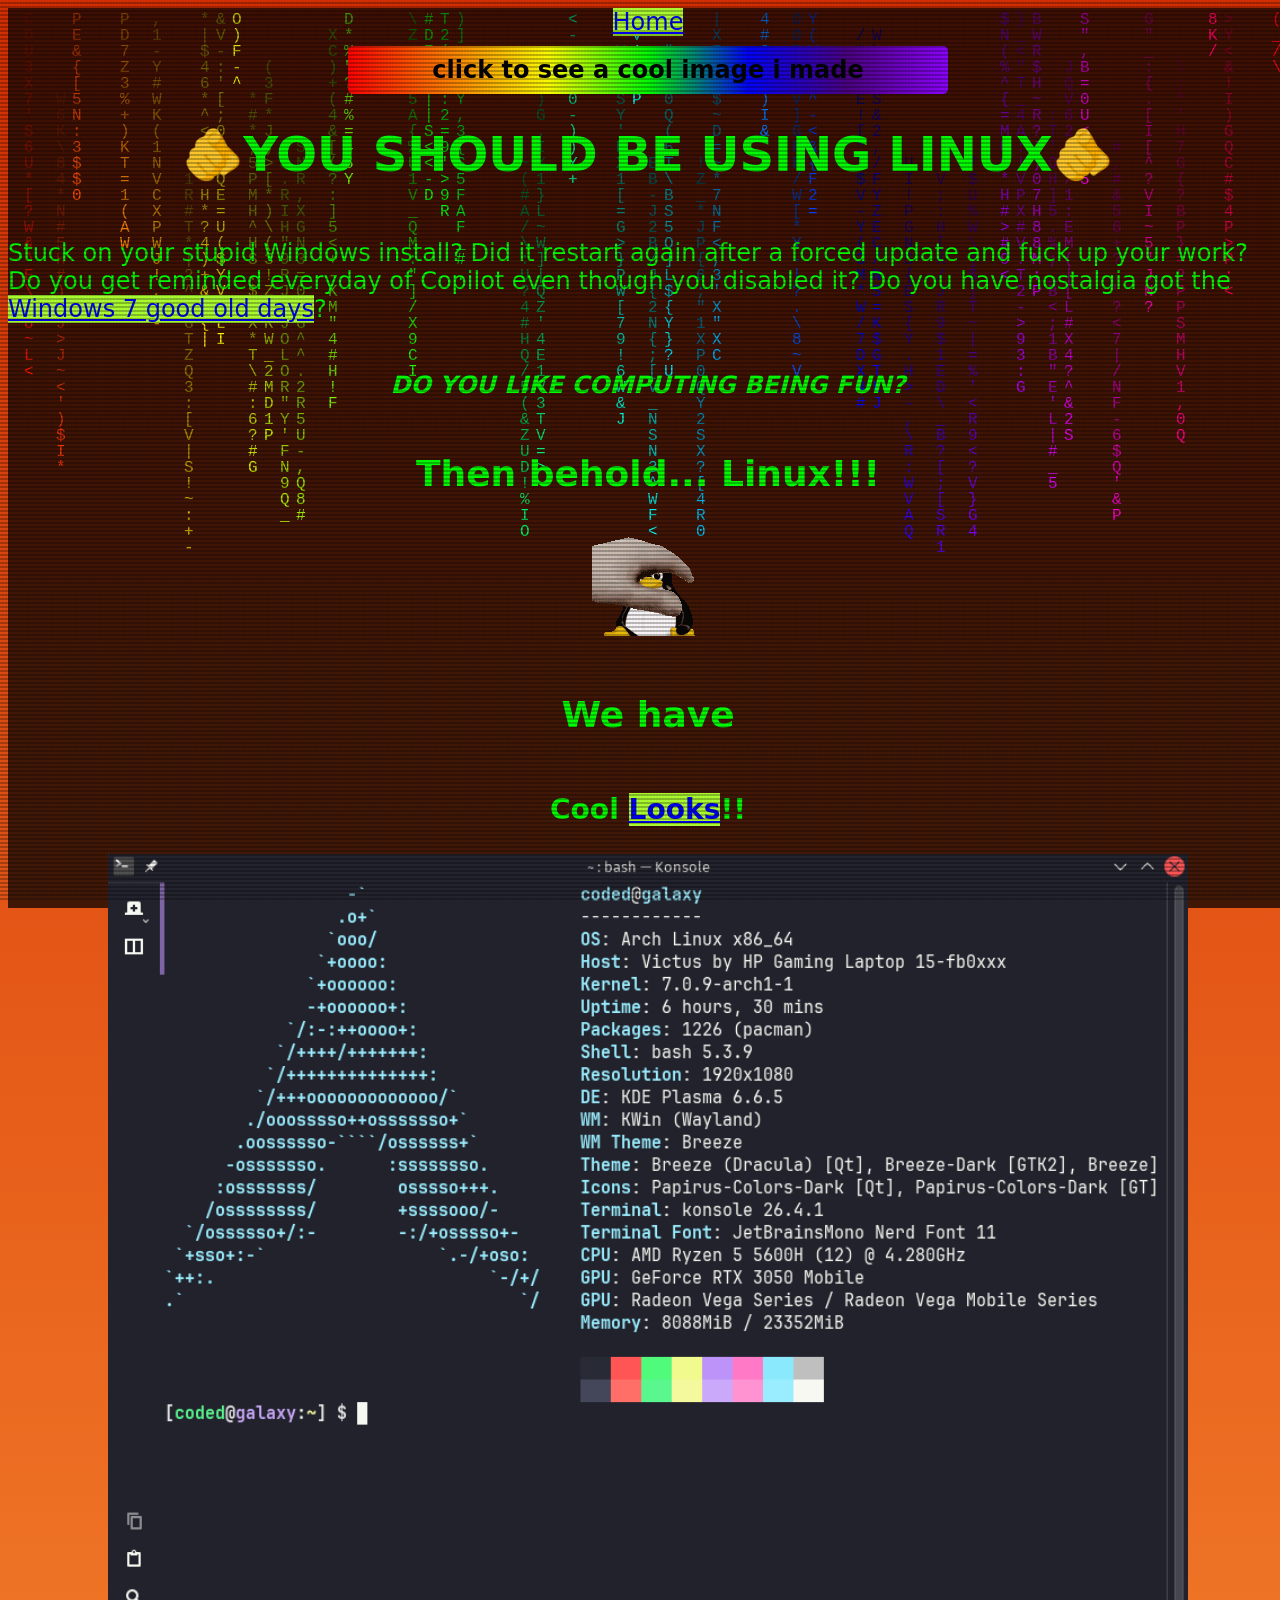
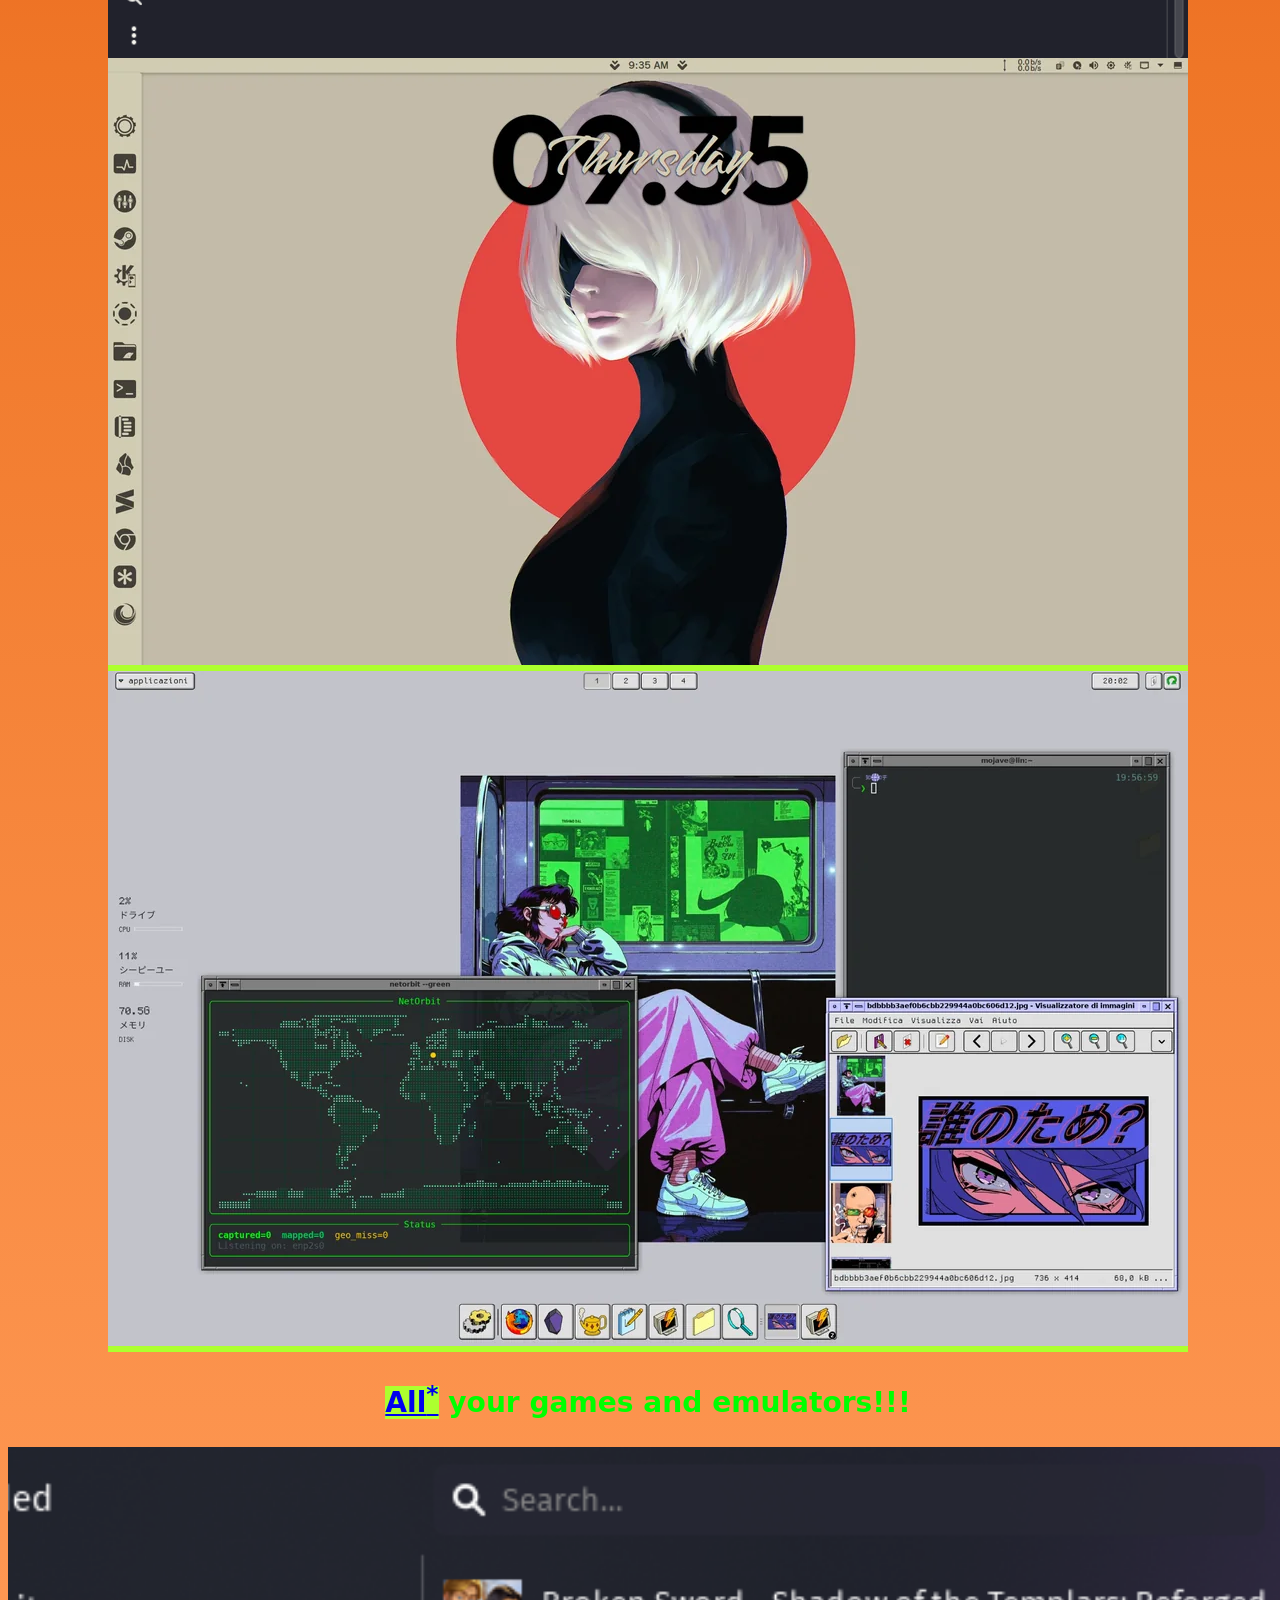
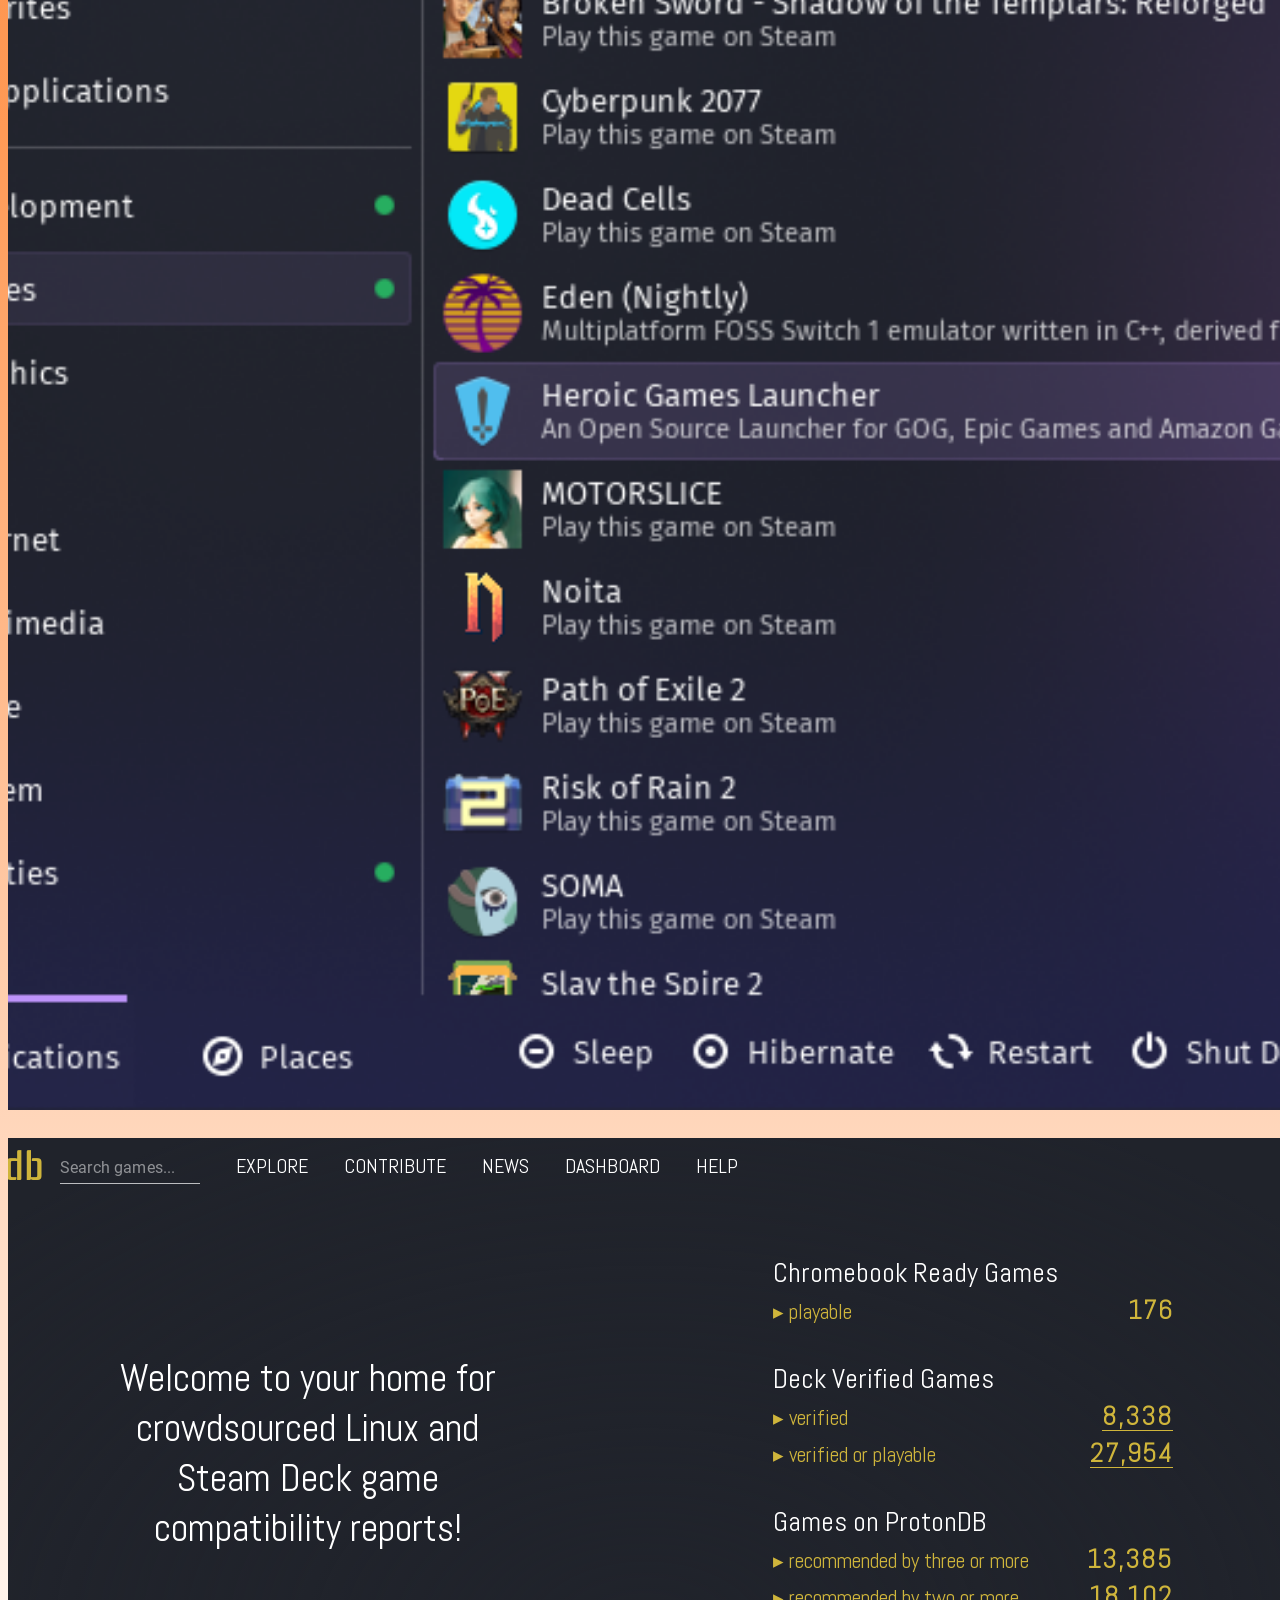
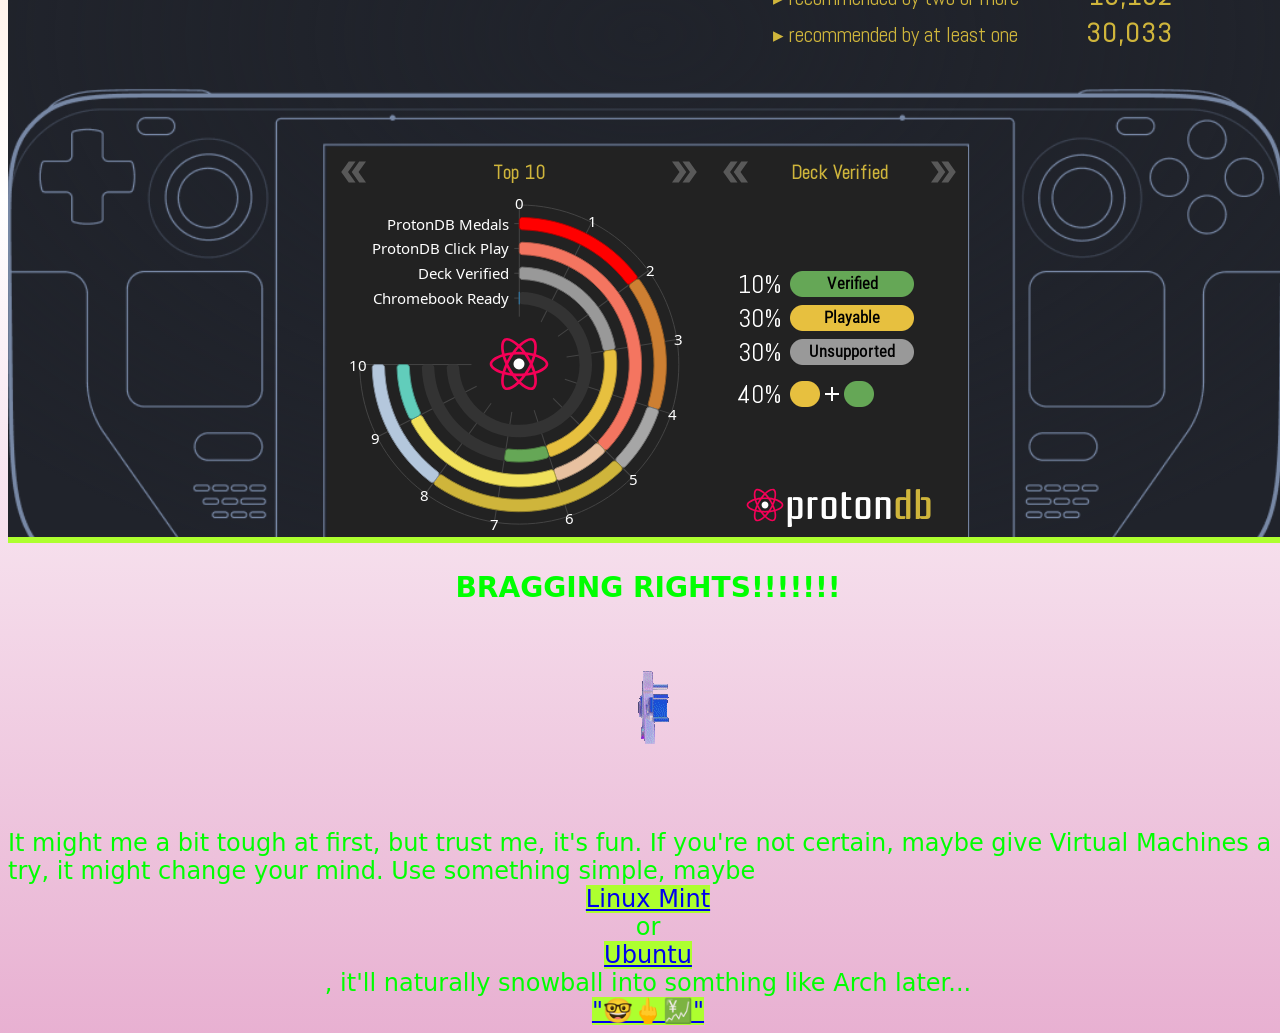
==== linux.html @ 436d1ec4 "Merge pull request #138 from TheCodedShader/arch-linux added stuff about linux, some images" ====
<!DOCTYPE html>
<html>
    <head>
        <link rel="stylesheet" href="styles/style.css">
        <link rel="stylesheet" href="styles/linux.css">
    </head>
    <body class="linux-body">
        <canvas id="CAN" style="position: fixed; width: 100vw; height: 100vh; z-index: -2"></canvas>
        <script src="scripts/terminal_background.js" defer=""></script>
        <a href="index.html">Home</a>
        <details class="cool-image-dropdown">
            <summary>click to see a cool image i made</summary>
            <img src="resources/arch-linux/absolutecinema-2019.jpg" alt="Absolute Cinema" style="max-width: 100%; height: auto;">
        </details>
        <h1 class="heading">🫵YOU SHOULD BE USING LINUX🫵</h1>
        <p>
            Stuck on your stupid Windows install? Did it restart again after a forced update and fuck up your work? Do you get reminded everyday of Copilot even though you disabled it? Do you have nostalgia got the <a href="https://youtu.be/UYWDLMYImiE?si=R92SCgwHmm7NVkgt">Windows 7 good old days</a>?
        </p>
        <p><b><i>DO YOU LIKE COMPUTING BEING FUN?</i></b></p>
        <h2>Then behold... Linux!!!</h2>
        <img src="resources/arch-linux/tux-linux.gif" alt="Head-patting Tux.gif"><br>
        <h2>We have</h2>
        <h3>Cool <a href="https://www.reddit.com/r/unixporn/">Looks</a>!!</h3>
        <div style="display: flex; flex-direction: column; overflow: scroll;">
            <img src="resources/arch-linux/fetch.png">
            <a href="https://www.reddit.com/r/unixporn/comments/1tcnxkq/kde_nier_themes_rice_first_proper_rice_since_i/">
                <img src="resources/arch-linux/kde-nier.webp">
            </a>
            <a href="https://www.reddit.com/r/unixporn/comments/1tbbe8e/xfce_what_debian_deserves/">
                <img src="resources/arch-linux/xfce.webp">
            </a>
        </div>
        <h3><a href="https://www.gamingonlinux.com/">All<sup>*</sup></a> your games and emulators!!!</h3>
        <div style="display: flex; flex-direction: column; overflow: scroll;">
        <img src="resources/arch-linux/menu.png"><br>
        <a href="https://www.protondb.com"><img src="resources/arch-linux/protondb.png"></a>
        </div>
        <h3>BRAGGING RIGHTS!!!!!!!</h3>
        <img src="resources/arch-linux/arch-i-use-arch-btw.gif"><br>
        It might me a bit tough at first, but trust me, it's fun. If you're not certain, maybe give Virtual Machines a try, it might change your mind. Use something simple, maybe <a href="https://www.linuxmint.com/">Linux Mint</a> or <a href="https://ubuntu.com/desktop">Ubuntu</a>, it'll naturally snowball into somthing like Arch later...<br>
        <a href="https://youtu.be/iYWzMvlj2RQ?si=cjDZAfet0erpeWuA">"🤓🖕💹"</a>
    </body>
</html>
---- styles/style.css ----
/* The following css creates the beautiful lesbian flag */

html,
body {
  margin: 5;
  width: 100%;
  min-height: 100%;
  overflow-y: auto;
  overflow-x: hidden;
  font-family: sans-serif;
}

header {
  padding: 2vh 0;
  border-radius: 0.75vh;
  background: linear-gradient(
    90deg,
    #e40303,
    #ff8c00,
    #ffed00,
    #008026,
    #004cff,
    #732982,
    #e40303,
    #ff8c00,
    #ffed00,
    #008026,
    #004cff,
    #732982,
    #e40303
  );
  background-size: 200%, 100%;
  animation: moveGradient 5s linear infinite;
}

@keyframes moveGradient {
  from {
    background-position: 0% 0%;
  }
  to {
    background-position: 100% 0%;
  }
}

header a {
  color: white;
  mix-blend-mode: difference;
  margin: 1%;
  cursor: pointer;
}

/* Animated lesbian flag */
body {
  background: linear-gradient(
    180deg,
    #d52d00 0%,
    #ef7627 14.28%,
    #ff9a56 28.56%,
    #ffffff 42.84%,
    #d162a4 57.12%,
    #b55690 71.4%,
    #a30262 100%
  );

  background-size: 200% 200%;
  animation: prideWave 12s ease-in-out infinite;
  transition: transform 1s;
}

.barrelroll:active {
  transform: rotate(1turn);
  transition: none;
}

#barrelroll {
    background-color: #bb5994;
    border: groove;
    color: white;
    padding: 15px 32px;
    font-size: 14px;
    font-weight: bold;
    cursor: pointer;
}

.dropdowner {
  padding: 2px;
  width: 50%;
  border: 4px solid #a30262;
  font-family:
    "Trebuchet MS", "Lucida Sans Unicode", "Lucida Grande", "Lucida Sans",
    Arial, sans-serif;
  text-indent: 20px;
}

@keyframes prideWave {
  0% {
    background-position: 0% 50%;
  }
  50% {
    background-position: 100% 50%;
  }
  100% {
    background-position: 0% 50%;
  }
}

.image-container img {
  width: 45%;
  height: auto;
}

#leon_be_like {
  background-color: #bb5994;
  border: groove;
  color: rgb(255, 255, 255);
  padding: 15px 32px;
  text-align: center;
  text-decoration: none;
  display: inline-block;
  font-size: 14px;
  font-weight: bold;
  margin: 2px 2px;
}

@keyframes spin3d {
  0% {
    transform: perspective(600px) rotateY(0deg);
  }
  100% {
    transform: perspective(600px) rotateY(360deg);
  }
}
.kirky-img {
  position: relative;
  display: inline-block;
  width: 8rem;
  height: 8rem;
}

#kirky-container {
  height: 45rem;
  width: 45rem;
  padding: 2rem;
}

nav {
    display: flex;
    justify-content: center;
    align-items: center;
    padding: 0 0;
    position: sticky;
    top: 0;
    z-index: 10;
}

nav a {
    text-decoration: none;
    color: inherit;
}

nav ul {
    list-style: none;
    display: flex;
    gap: 32px;
}

nav ul a {
    text-decoration: none;
    color: #FFFFFF;
    font-size: 1rem;
    font-family: 'Playfair Display', Impact;
}


.rk-rpanel {
    position: fixed;
    top: 100px;
    right: 1px;
    width: 210px;
    background-color: #cccccc;
    border-radius: 8px;
    border: 2px solid #cccccc;
    box-shadow: 0 4px 8px rgba(0,0,0,0.1);
    z-index: 232;
}
---- styles/linux.css ----
.linux-body {
    background: linear-gradient(#000);
    color: #0f0;
    display: flex;
    flex-direction: column;
    align-items: center;
    font-family: system-ui, -apple-system, BlinkMacSystemFont, 'Segoe UI', Roboto, Oxygen, Ubuntu, Cantarell, 'Open Sans', 'Helvetica Neue', sans-serif;
    font-size: 24px;
    position: relative;
    overflow-x: hidden;
}

.linux-body::after {
    content: " ";
    display: block;
    position: fixed;
    top: 0;
    left: 0;
    bottom: 0;
    right: 0;
    background: linear-gradient(rgba(18, 16, 16, 0) 50%, rgba(0, 0, 0, 0.25) 50%), linear-gradient(90deg, rgba(255, 0, 0, 0.06), rgba(0, 255, 0, 0.02), rgba(0, 0, 255, 0.06));
    z-index: 1000;
    background-size: 100% 4px, 3px 100%;
    pointer-events: none;
}

.linux-body::before {
    content: " ";
    display: block;
    position: fixed;
    top: 0;
    left: 0;
    bottom: 0;
    right: 0;
    background: rgba(18, 16, 16, 0.1);
    opacity: 0;
    z-index: 1001;
    pointer-events: none;
    animation: flicker 0.15s infinite;
}

@keyframes flicker {
    0% { opacity: 0.1; }
    10% { opacity: 0.2; }
    20% { opacity: 0.1; }
    30% { opacity: 0.3; }
    40% { opacity: 0.1; }
    50% { opacity: 0.2; }
    60% { opacity: 0.1; }
    70% { opacity: 0.3; }
    80% { opacity: 0.2; }
    90% { opacity: 0.1; }
    100% { opacity: 0.2; }
}

a {
    background-color: greenyellow;
}

a:hover {
    color: greenyellow;
    background-color: black;
}

.cool-image-dropdown summary {
    color: black;
    background: linear-gradient(90deg, #ff0000, #ff7f00, #ffff00, #00ff00, #0000ff, #4b0082, #8b00ff);
    padding: 10px;
    cursor: pointer;
    font-weight: bold;
    border-radius: 5px;
    text-align: center;
    list-style: none;
}

.cool-image-dropdown summary::-webkit-details-marker {
    display: none;
}

.cool-image-dropdown {
    margin-top: 10px;
    width: 80%;
    max-width: 600px;
}
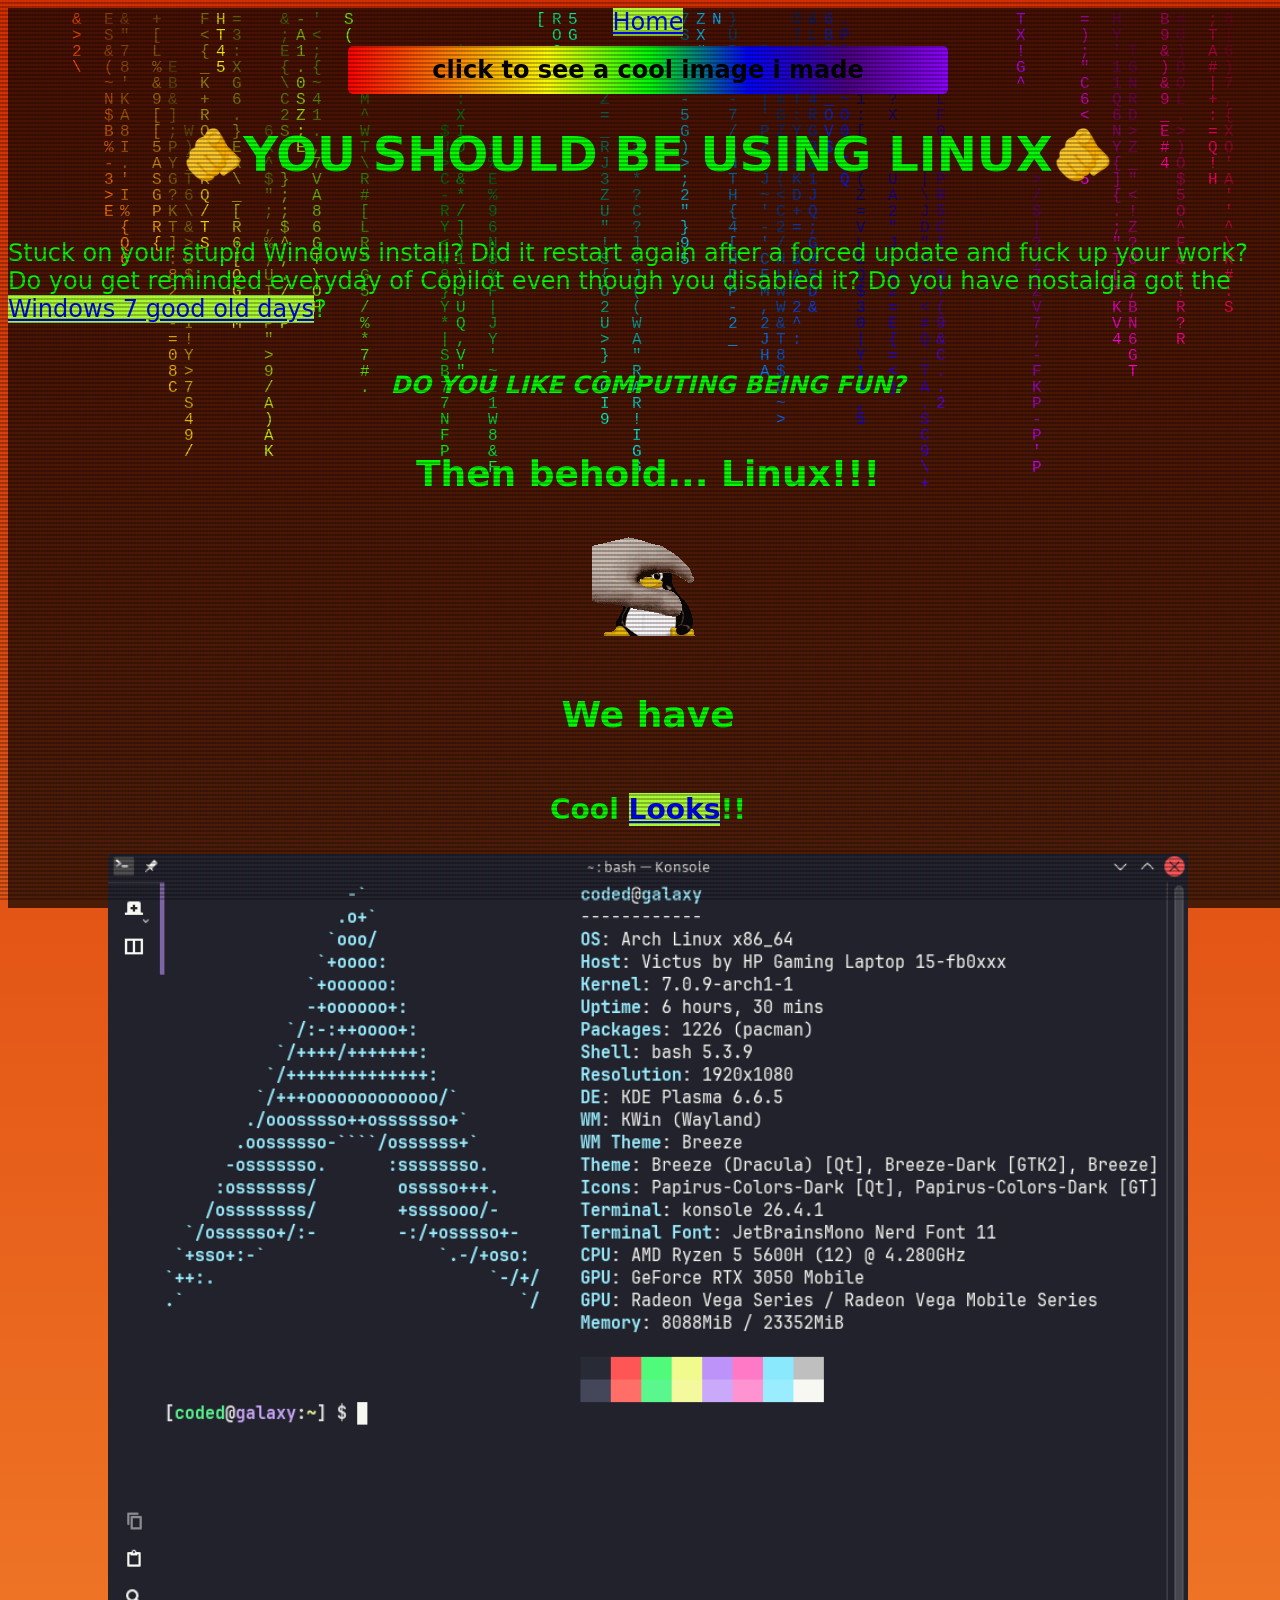
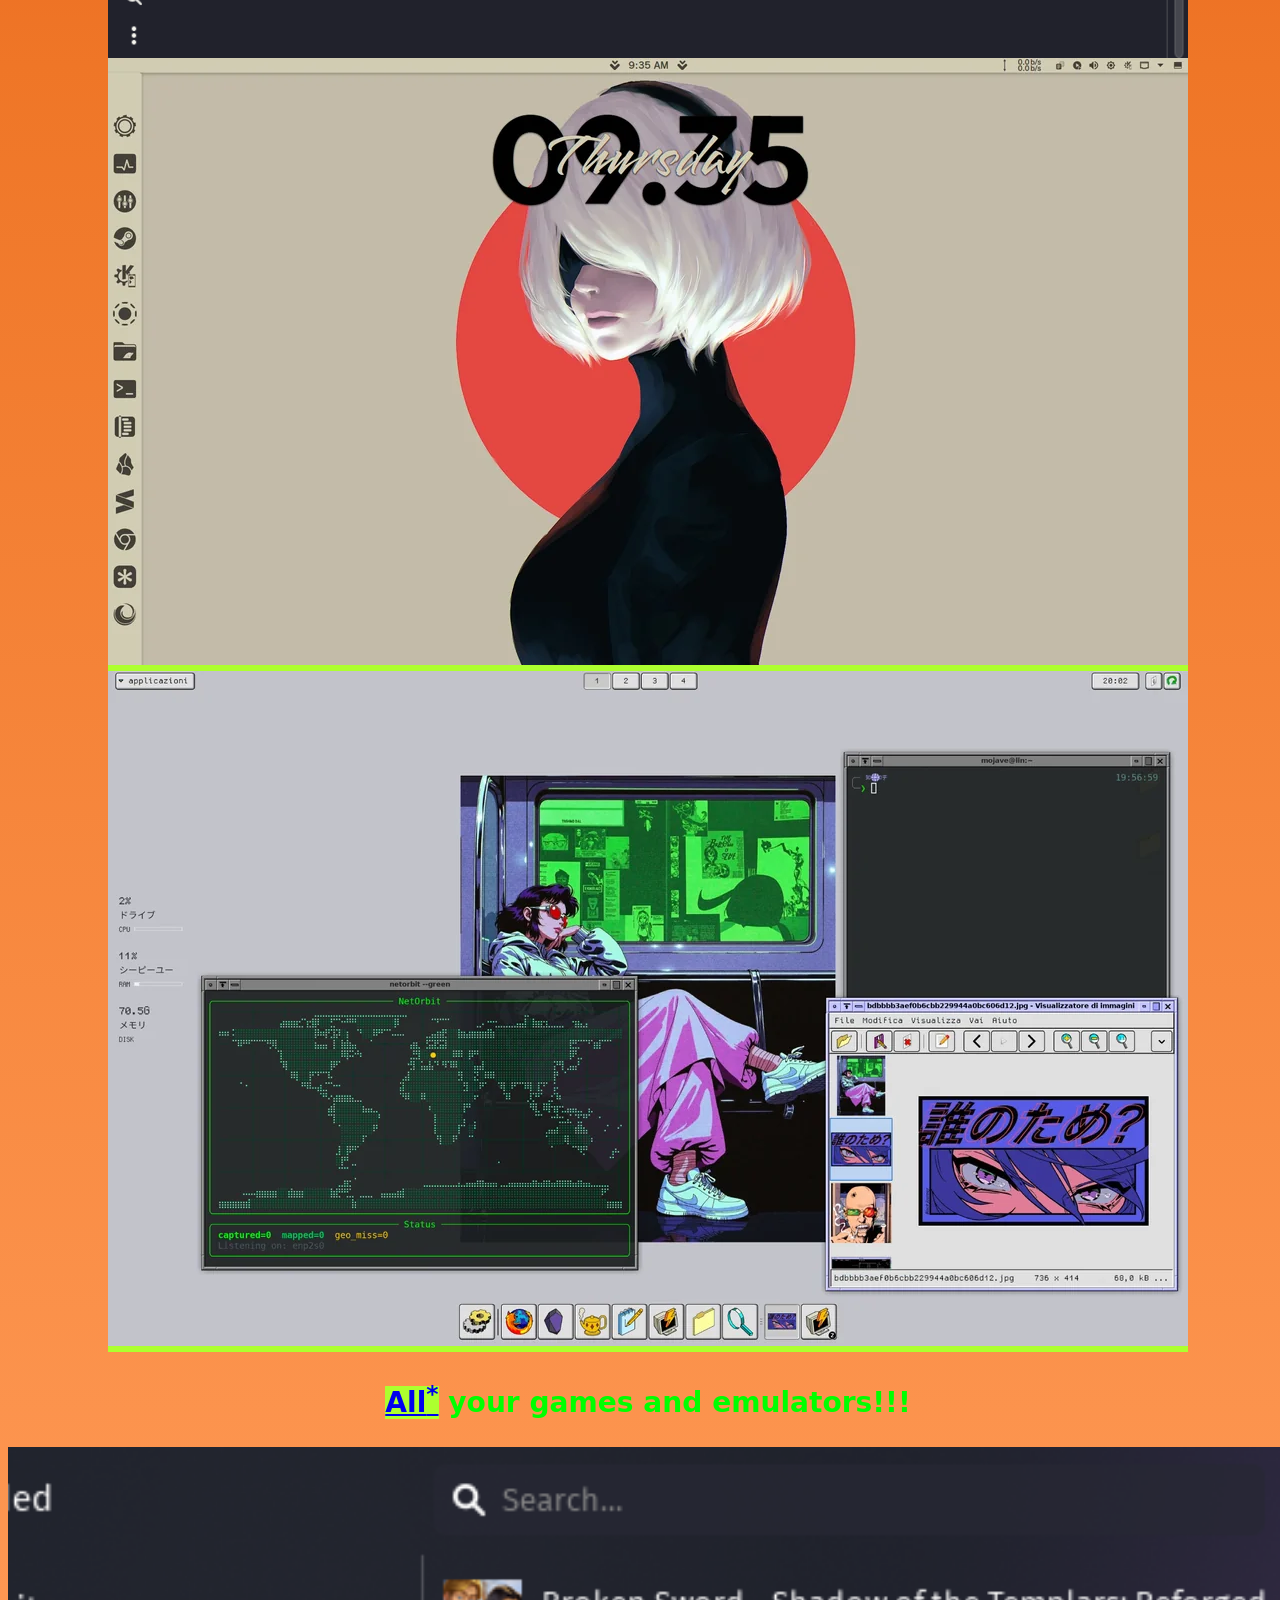
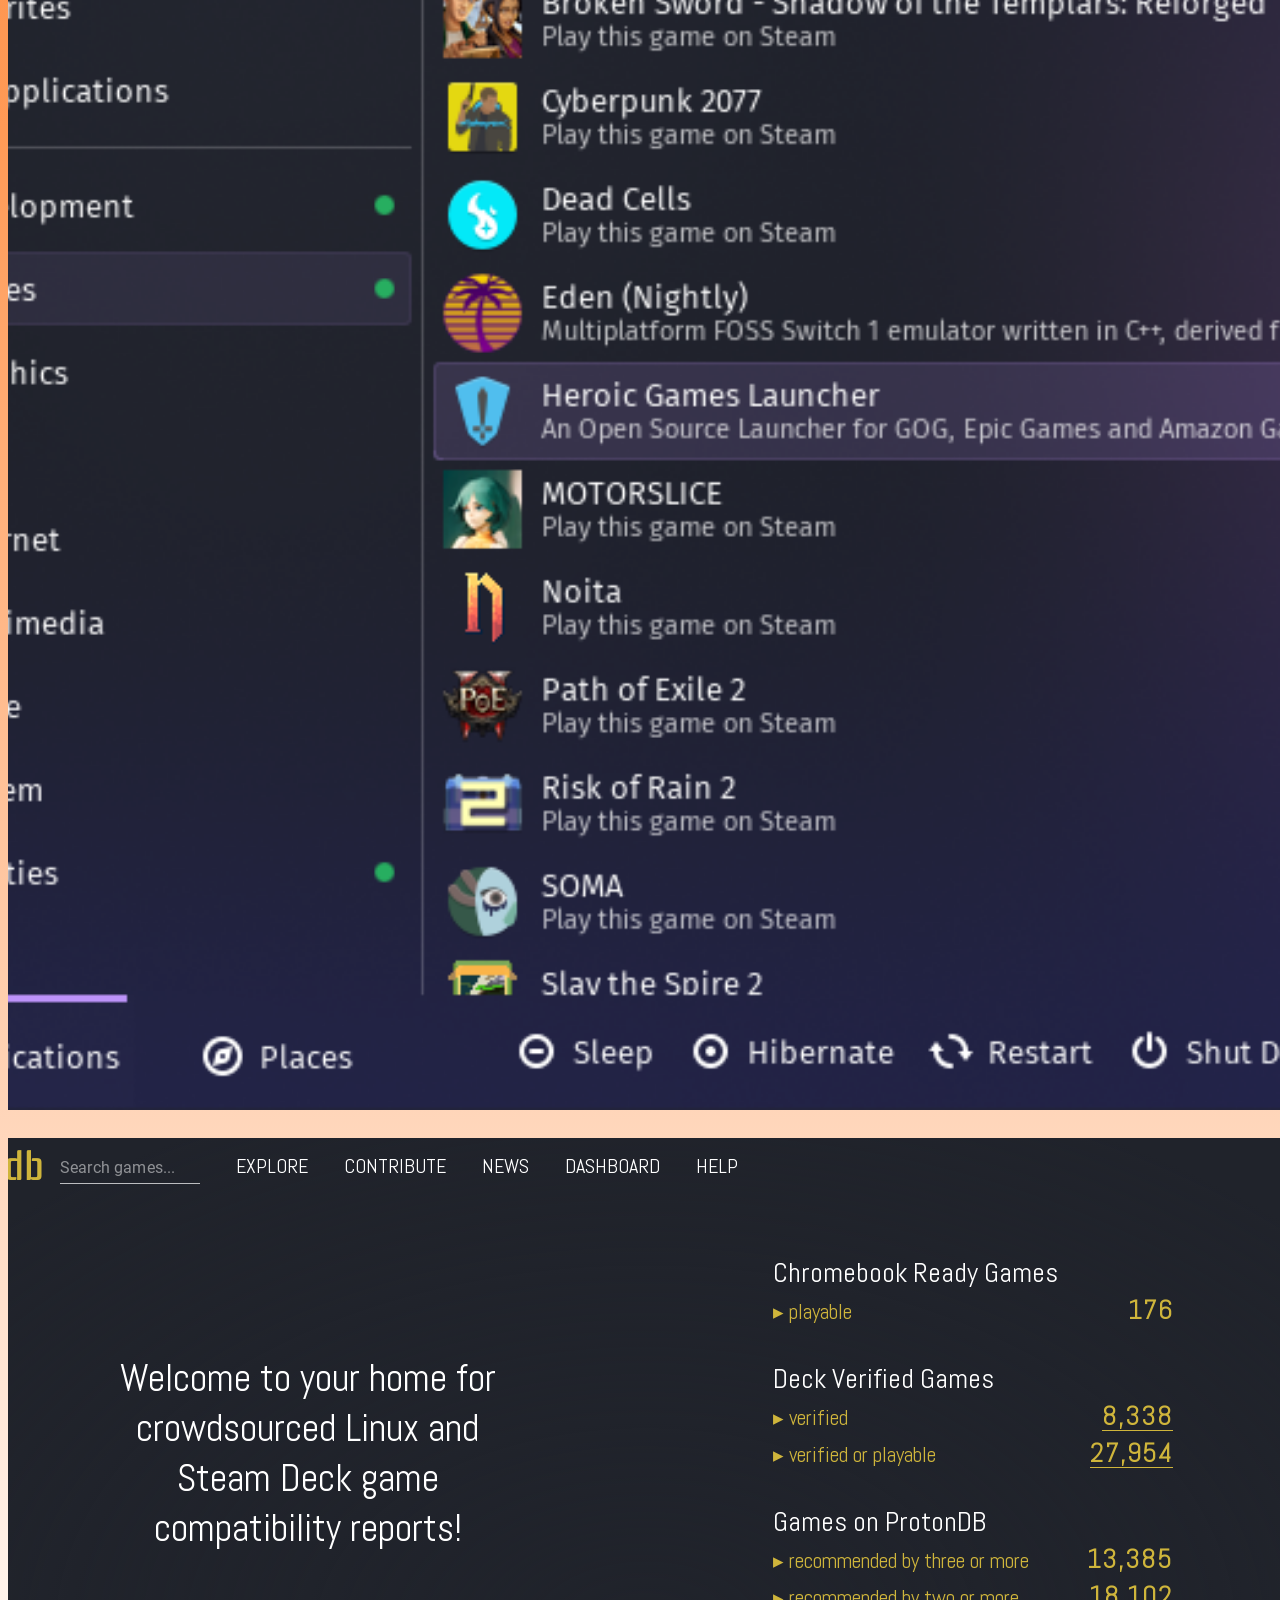
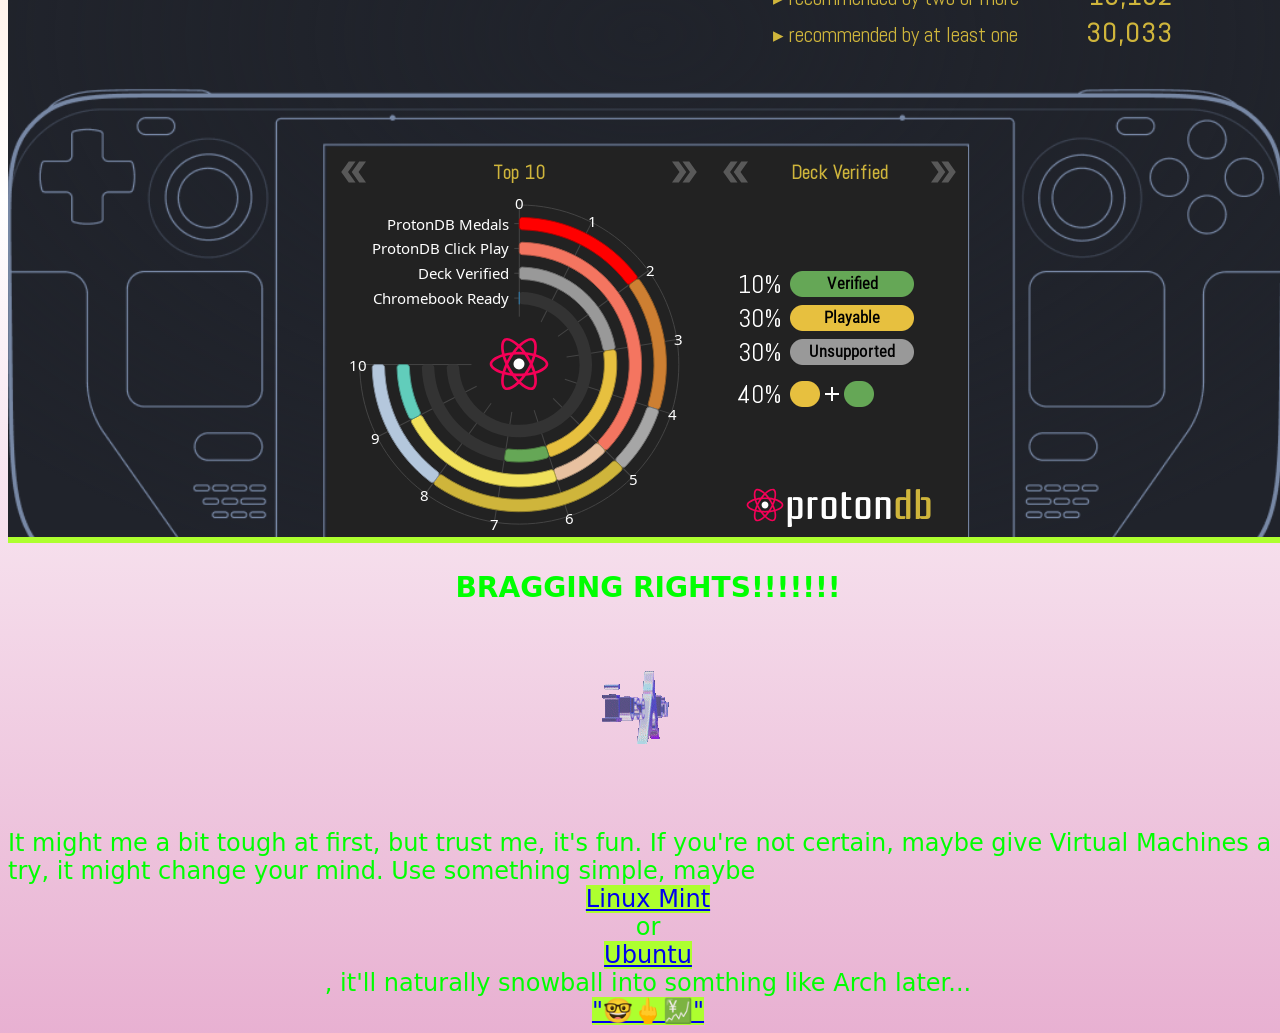
==== commit 3d3f197a: "Merge pull request #219 from hacktheegg/main Removal of Tracking portion of Youtube links within pag" ====
--- a/linux.html
+++ b/linux.html
@@ -14,7 +14,7 @@
         </details>
         <h1 class="heading">🫵YOU SHOULD BE USING LINUX🫵</h1>
         <p>
-            Stuck on your stupid Windows install? Did it restart again after a forced update and fuck up your work? Do you get reminded everyday of Copilot even though you disabled it? Do you have nostalgia got the <a href="https://youtu.be/UYWDLMYImiE?si=R92SCgwHmm7NVkgt">Windows 7 good old days</a>?
+            Stuck on your stupid Windows install? Did it restart again after a forced update and fuck up your work? Do you get reminded everyday of Copilot even though you disabled it? Do you have nostalgia got the <a href="https://youtu.be/UYWDLMYImiE">Windows 7 good old days</a>?
         </p>
         <p><b><i>DO YOU LIKE COMPUTING BEING FUN?</i></b></p>
         <h2>Then behold... Linux!!!</h2>
@@ -38,6 +38,6 @@
         <h3>BRAGGING RIGHTS!!!!!!!</h3>
         <img src="resources/arch-linux/arch-i-use-arch-btw.gif"><br>
         It might me a bit tough at first, but trust me, it's fun. If you're not certain, maybe give Virtual Machines a try, it might change your mind. Use something simple, maybe <a href="https://www.linuxmint.com/">Linux Mint</a> or <a href="https://ubuntu.com/desktop">Ubuntu</a>, it'll naturally snowball into somthing like Arch later...<br>
-        <a href="https://youtu.be/iYWzMvlj2RQ?si=cjDZAfet0erpeWuA">"🤓🖕💹"</a>
+        <a href="https://youtu.be/iYWzMvlj2RQ">"🤓🖕💹"</a>
     </body>
 </html>
